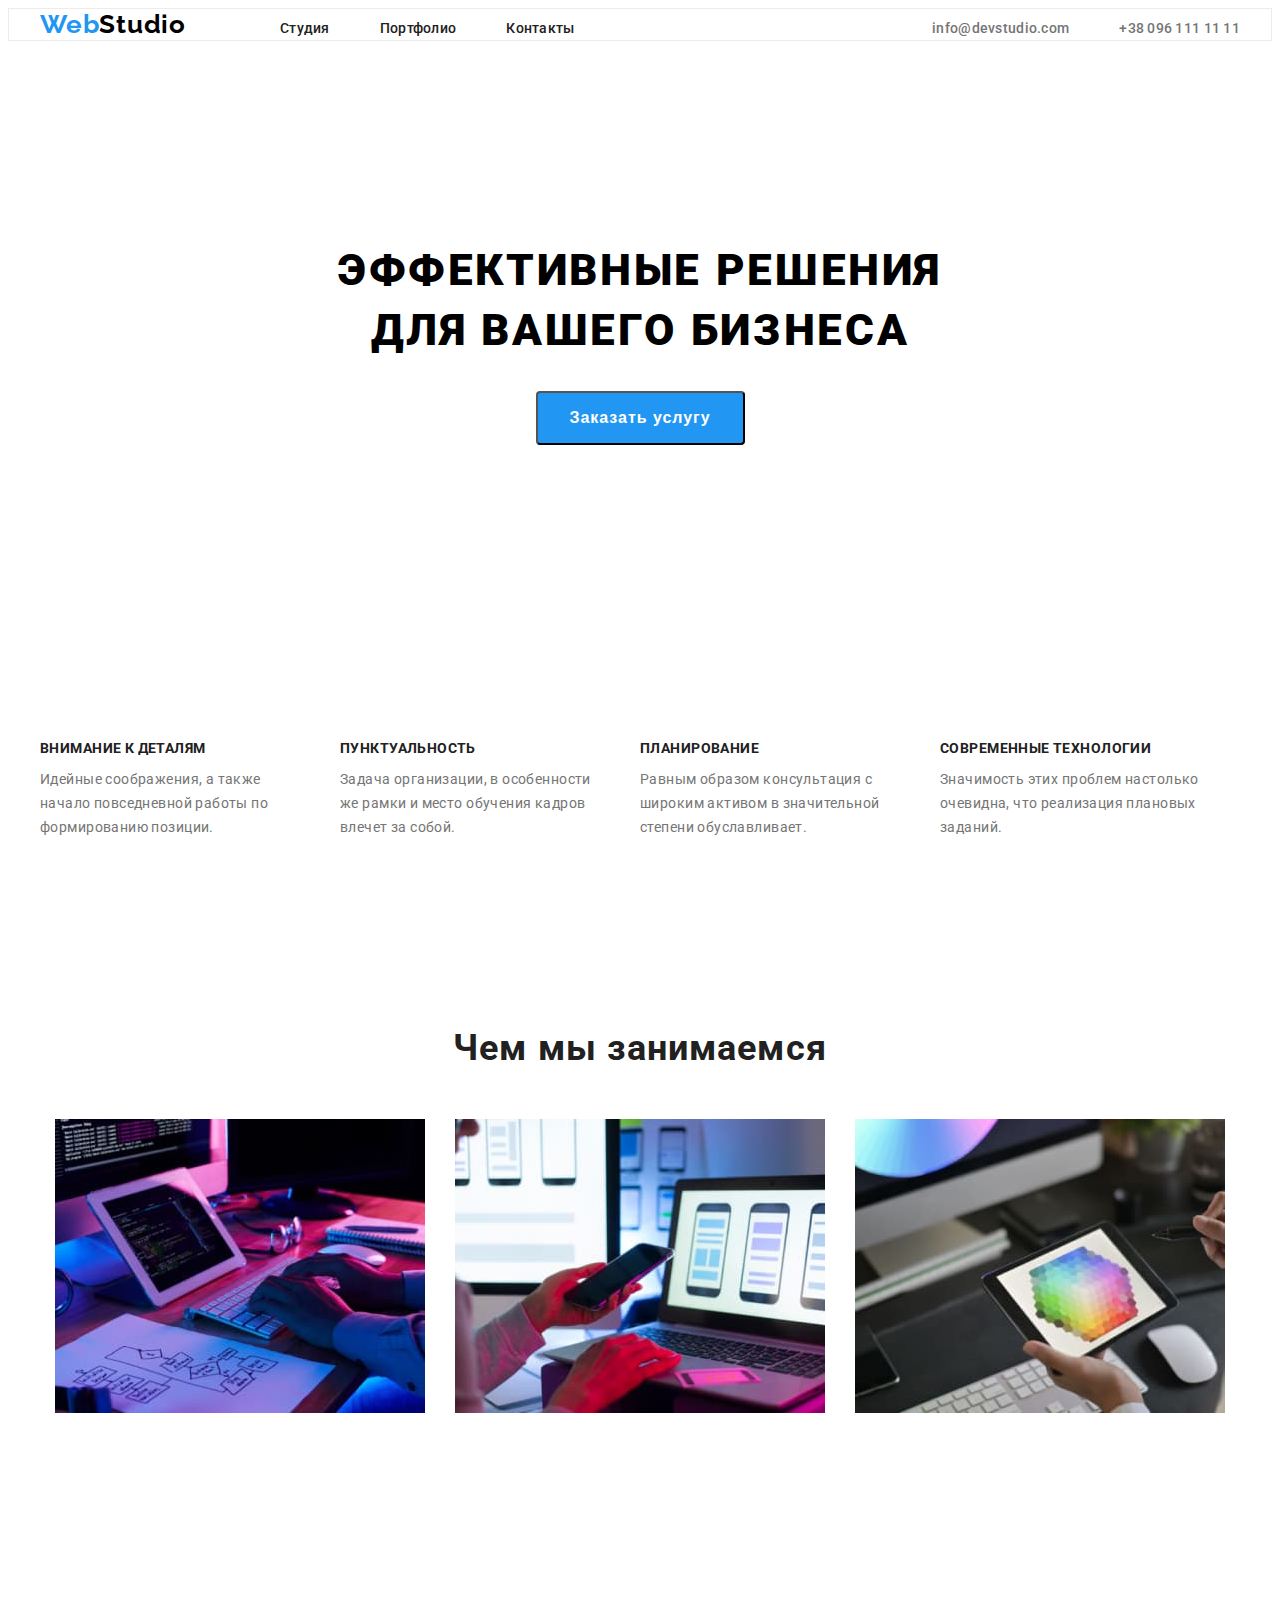
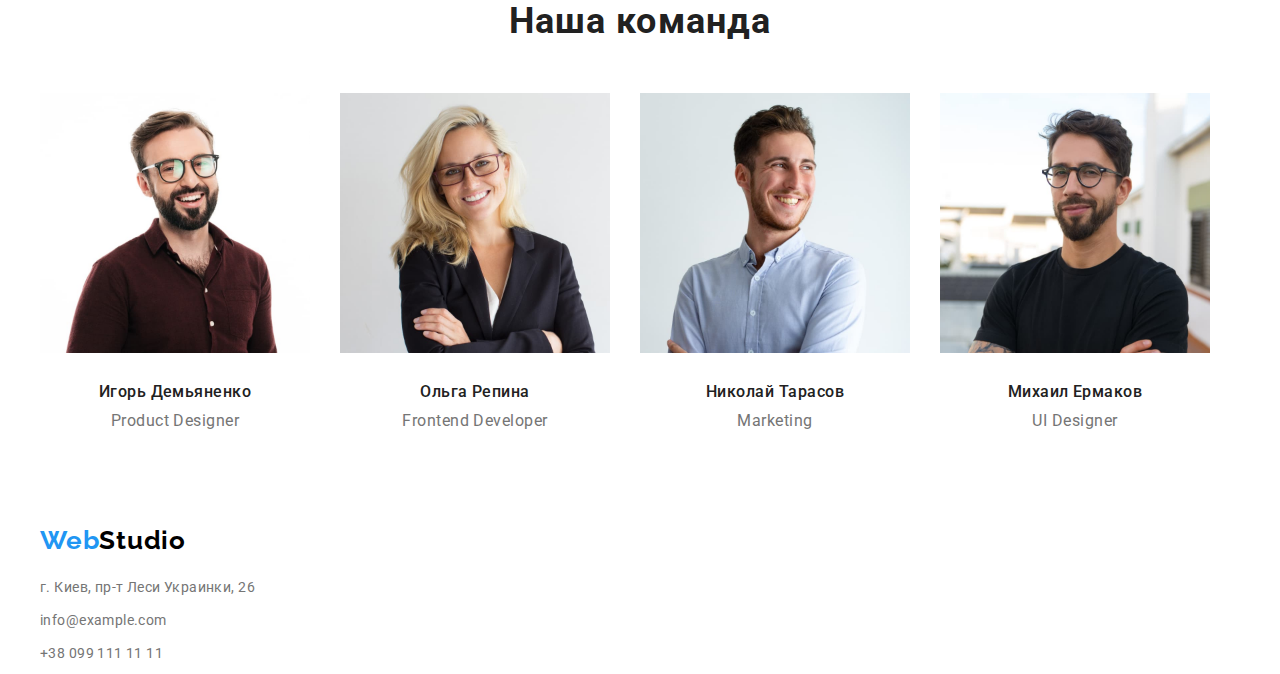
==== index.html @ 62e8ec22 "Переносим файлы с ДЗ2 и добавляем стили геометрии" ====
<!DOCTYPE html>
<html lang="ru">
  <head>
    <meta charset="UTF-8" />
    <meta http-equiv="X-UA-Compatible" content="IE=edge" />
    <meta name="viewport" content="width=device-width, initial-scale=1.0" />
    <title lang="en">WebStudio</title>
    <link rel="preconnect" href="https://fonts.gstatic.com" />
    <link
      href="https://fonts.googleapis.com/css2?family=Raleway:wght@700&family=Roboto:wght@400;500;700;900&display=swap"
      rel="stylesheet"
    />
    <link
      rel="stylesheet"
      href="https://cdnjs.cloudflare.com/ajax/libs/modern-normalize/1.0.0/modern-normalize.min.css"
      integrity="sha512-ISS7cAi1PEhQ8jnbJpJZMd29NlhNj4AWYyLOSp2CE/CsHxTCu+r+t0D2yoJudVrd0/8fTVPUVDzY5Tvli75u/g=="
      crossorigin="anonymous"
    />
    <link rel="stylesheet" href="./css/styles.css" />
  </head>
  <body>
    <!-- HEADER -->
    <header class="header">
      <div class="container header-container">
        <nav class="nav-header">
          <a class="link-logo link" href="./index.html" lang="en"
            ><span class="logo-first-part">Web</span>Studio</a
          >
          <ul class="menu">
            <li class="menu-item list">
              <a class="menu-link link" href="./index.html">Студия</a>
            </li>
            <li class="menu-item list">
              <a class="menu-link link" href="./portfolio.html">Портфолио</a>
            </li>
            <li class="menu-item list">
              <a class="menu-link link" href="#">Контакты</a>
            </li>
          </ul>
        </nav>
        <ul class="list-contact">
          <li class="list-contact-item list">
            <a class="list-contact-link link" href="mailto:info@devstudio.com"
              >info@devstudio.com</a
            >
          </li>
          <li class="list-contact-item list">
            <a class="list-contact-link link" href="tel:+380961111111"
              >+38 096 111 11 11</a
            >
          </li>
        </ul>
      </div>
    </header>
    <main>
      <!--HERO-->
      <div>
        <section class="hero-section">
          
          <h1 class="hero-title">
            Эффективные решения <br />
            для вашего бизнеса
          </h1>
          <div class="button">
            <button class="modal-btn" type="button">Заказать услугу</button>
          </div>
    
        </section>
      </div>
      <!--ADVANTAGE-->
      <section class="advantage-section section">
        <div class="container">
          <h2 hidden>Преимущества</h2>
          <ul class="advantage-list">
            <li class="advantage-list-item list">
              <h3 class="advantage-title">Внимание к деталям</h3>
              <p class="description">
                Идейные соображения, а также начало повседневной работы по
                формированию позиции.
              </p>
            </li>
            <li class="advantage-list-item list">
              <h3 class="advantage-title">Пунктуальность</h3>
              <p class="description">
                Задача организации, в особенности же рамки и место обучения
                кадров влечет за собой.
              </p>
            </li>
            <li class="advantage-list-item list">
              <h3 class="advantage-title">Планирование</h3>
              <p class="description">
                Равным образом консультация с широким активом в значительной
                степени обуславливает.
              </p>
            </li>
            <li class="advantage-list-item list">
              <h3 class="advantage-title">Современные технологии</h3>
              <p class="description">
                Значимость этих проблем настолько очевидна, что реализация
                плановых заданий.
              </p>
            </li>
          </ul>
        </div>
      </section>

      <!--DOING-->
      <section class="section-doing section">
        <div class="container">
        <h2 class="title">Чем мы занимаемся</h2>
        <ul class="doing-list">
          <li class="doing-list-item list">
            <img
              class="doing-list-image"
              src="./images/doing/doing-1.jpg"
              alt="Работаем на ноутбуке"
              width="370"
              height="294"
            />
          </li>
          <li class="doing-list-item list">
            <img
              class="doing-list-image"
              src="./images/doing/doing-2.jpg"
              alt="Работаем на телефоне"
              width="370"
              height="294"
            />
          </li>
          <li class="doing-list-item list">
            <img
              class="doing-list-image"
              src="./images/doing/doing-3.jpg"
              alt="Работаем на планшете"
              width="370"
              height="294"
            />
          </li>
        </ul>
        </div>
      </section>

      <!--TEAM-->
      <section class="section-team section">
        <div class="container">
        <h2 class="title">Наша команда</h2>
        <ul class="team-list">
          <li class="team-list-item list">
            <img
              class="team-list-image"
              src="./images/team/igor-1.jpg"
              alt="фото"
              width="270"
              height="260"
            />
            <h3 class="team-title">Игорь Демьяненко</h3>
            <p class="position" lang="en">Product Designer</p>
          </li>
          <li class="team-list-item list">
            <img
              class="team-list-image"
              src="./images/team/olga-2.jpg"
              alt="фото"
              width="270"
              height="260"
            />
            <h3 class="team-title">Ольга Репина</h3>
            <p class="position" lang="en">Frontend Developer</p>
          </li>
          <li class="team-list-item list">
            <img
              class="team-list-image"
              src="./images/team/nicholas-3.jpg"
              alt="фото"
              width="270"
              height="260"
            />
            <h3 class="team-title">Николай Тарасов</h3>
            <p class="position" lang="en">Marketing</p>
          </li>
          <li class="team-list-item list">
            <img
              class="team-list-image"
              src="./images/team/michael-4.jpg"
              alt="фото"
              width="270"
              height="260"
            />
            <h3 class="team-title">Михаил Ермаков</h3>
            <p class="position" lang="en">UI Designer</p>
          </li>
        </ul>
        </div>
      </section>
    </main>

    <!--FOOTER-->
    <footer>
      <div class="container footer-container">
      <a class="link-logo link" href="./index.html" lang="en"
        ><span class="logo-first-part">Web</span>Studio</a
      >
      <address class="footer-contact">
        <ul class="contact-list">
          <li class="contact-list-item list">
            <a
              class="contact-list-link link"
              href="https://goo.gl/maps/uwmR4bDLLU36MTBo9"
              target="_blank"
              rel="noopener noreferrer"
              >г. Киев, пр-т Леси Украинки, 26</a
            >
          </li>
          <li class="contact-list-item list">
            <a class="contact-list-link link" href="mailto:info@example.com"
              >info@example.com</a
            >
          </li>
          <li class="contact-list-item list">
            <a class="contact-list-link link" href="tel:+380991111111"
              >+38 099 111 11 11</a
            >
          </li>
        </ul>
      </address>
      </div>
    </footer>
  </body>
</html>
---- css/styles.css ----
:root {
  --main-font: "Roboto", sans-serif;
  --secondary-font: "Raleway", sans-serif;
  --accent-color: #2196f3;
  --main-grey-color: #757575;
  --main-black-color: #212121;
}

h1,
h2,
h3,
h4,
h5,
h6,
p {
  margin-top: 0;
  margin-bottom: 0;
}

ul,
ol {
  margin-top: 0;
  margin-bottom: 0;
  padding-left: 0;
}

img {
  display: block;
}

.list {
  list-style: none;
}

.link {
  text-decoration: none;
}

.container {
  width: 1200px;
  padding-left: 15px;
  padding-right: 15px;
  margin: 0 auto;
}

.section {
  padding-top: 94px;
  padding-bottom: 94px;
}
body {
  font-family: var(--main-font);
}

/* ============= COMPONENTS ============= */
.title {
  font-weight: 700;
  font-size: 36px;
  line-height: 1.16;
  text-align: center;
  letter-spacing: 0.03em;
  color: var(--main-black-color);
  margin-bottom: 50px;
}

/* =============END COMPONENTS ============= */

/*===================HEADER===================*/
.header {
  border: 1px solid #ececec;
}
.header-container {
  display: flex;
  align-items: baseline;
  justify-content: space-between;
}

.nav-header {
  display: flex;
  align-items: baseline;
}

.link-logo {
  font-family: var(--secondary-font);
  font-weight: 700;
  font-size: 26px;
  line-height: 1.19;
  letter-spacing: 0.03em;
  color: #000000;
  margin-right: 94px;
}

.logo-first-part {
  color: #2196f3;
}
.menu {
  display: flex;
}

.menu-item:not(:last-child) {
  margin-right: 50px;
}

.menu-link {
  font-weight: 500;
  font-size: 14px;
  line-height: 1.14;
  letter-spacing: 0.02em;
  color: var(--main-black-color);
}

.menu-link:hover,
.menu-link:focus {
  color: var(--accent-color);
}

.list-contact {
  display: flex;
}

.list-contact-item:not(:last-child) {
  margin-right: 50px;
}

.list-contact-link {
  font-weight: 500;
  font-size: 14px;
  line-height: 1.4;
  letter-spacing: 0.02em;
  color: var(--main-grey-color);
}

.list-contact-link:hover,
.list-contact-link:focus {
  color: var(--accent-color);
}

/*=================END HEADER=================*/

/*===================HERO=====================*/

.hero-section {
  text-align: center;
  padding-top: 200px;
  padding-bottom: 200px;
}
.hero-title {
  font-weight: 900;
  font-size: 44px;
  line-height: 1.36;
  text-align: center;
  letter-spacing: 0.06em;
  text-transform: uppercase;
  margin-bottom: 30px;
}

.modal-btn {
  padding: 10px 32px;
  border-radius: 4px;
  font-weight: 700;
  font-size: 16px;
  line-height: 1.87;
  letter-spacing: 0.06em;
  background-color: #2196f3;
  color: #ffffff;
  cursor: pointer;
}

.modal-btn:hover,
.modal-btn:focus {
  background-color: #188ce8;
}

/*=================END HERO=================*/

/*=================ADVANTAGE=================*/

.advantage-list {
  display: flex;
}

.advantage-list-item {
  width: 270px;
  height: 101px;
}
.advantage-list-item:not(:last-child) {
  margin-right: 30px;
}
.advantage-title {
  font-weight: 700;
  font-size: 14px;
  line-height: 1.42;
  letter-spacing: 0.03em;
  text-transform: uppercase;
  color: var(--main-black-color);
  margin-bottom: 10px;
}

.description {
  font-size: 14px;
  line-height: 1.71;
  letter-spacing: 0.03em;
  color: var(--main-grey-color);
}
/*=================END ADVANTAGE=================*/

/*=================DOING=================*/

.doing-list {
  display: flex;
  justify-content: center;
}

.doing-list-item:not(:last-child) {
  margin-right: 30px;
}

/*=================END DOING=================*/

/*=================TEAM=================*/

.team-list {
  display: flex;
}

.team-list-item:not(:last-child) {
  margin-right: 30px;
}

.team-list-item {
  display: flex;
  flex-direction: column;
  align-items: center;
}

.team-list-image {
  margin-bottom: 30px;
}

.team-title {
  font-weight: 500;
  font-size: 16px;
  line-height: 1.18;
  letter-spacing: 0.03em;
  color: var(--main-black-color);
  margin-bottom: 10px;
}

.position {
  font-weight: 400;
  font-size: 16px;
  line-height: 1.18;
  letter-spacing: 0.03em;
  color: var(--main-grey-color);
}
/*=================END TEAM=================*/

/*=================FOOTER=================*/

.footer-container {
  display: block;
}


.footer-contact {
  margin-top: 20px;
}

.contact-list-item:not(:last-child) {
margin-bottom: 9px;
}
.contact-list-link {
  font-style: normal;
  font-weight: 400;
  font-size: 14px;
  line-height: 1.71;
  letter-spacing: 0.03em;
  color: var(--main-grey-color);
}
/*=================END FOOTER=================*/

/*=================PORTFOLIO=================*/
.filter-button {
  font-family: var(--main-font);
  font-weight: 500;
  font-size: 16px;
  line-height: 1.62;
  text-align: center;
  letter-spacing: 0.03em;
  color: var(--main-black-color);
  cursor: pointer;
}

.filter-button:hover,
.filter-button:focus {
  background-color: var(--accent-color);
  color: #ffffff;
}

.list-portfolio-title {
  font-weight: 700;
  font-size: 18px;
  line-height: 2;
  letter-spacing: 0.06em;
  color: var(--main-black-color);
}

.description-portfolio {
  font-weight: 400;
  font-size: 16px;
  line-height: 1.87;
  letter-spacing: 0.03em;
  color: var(--main-grey-color);
}
/*=====================END PORTFOLIO====================*/
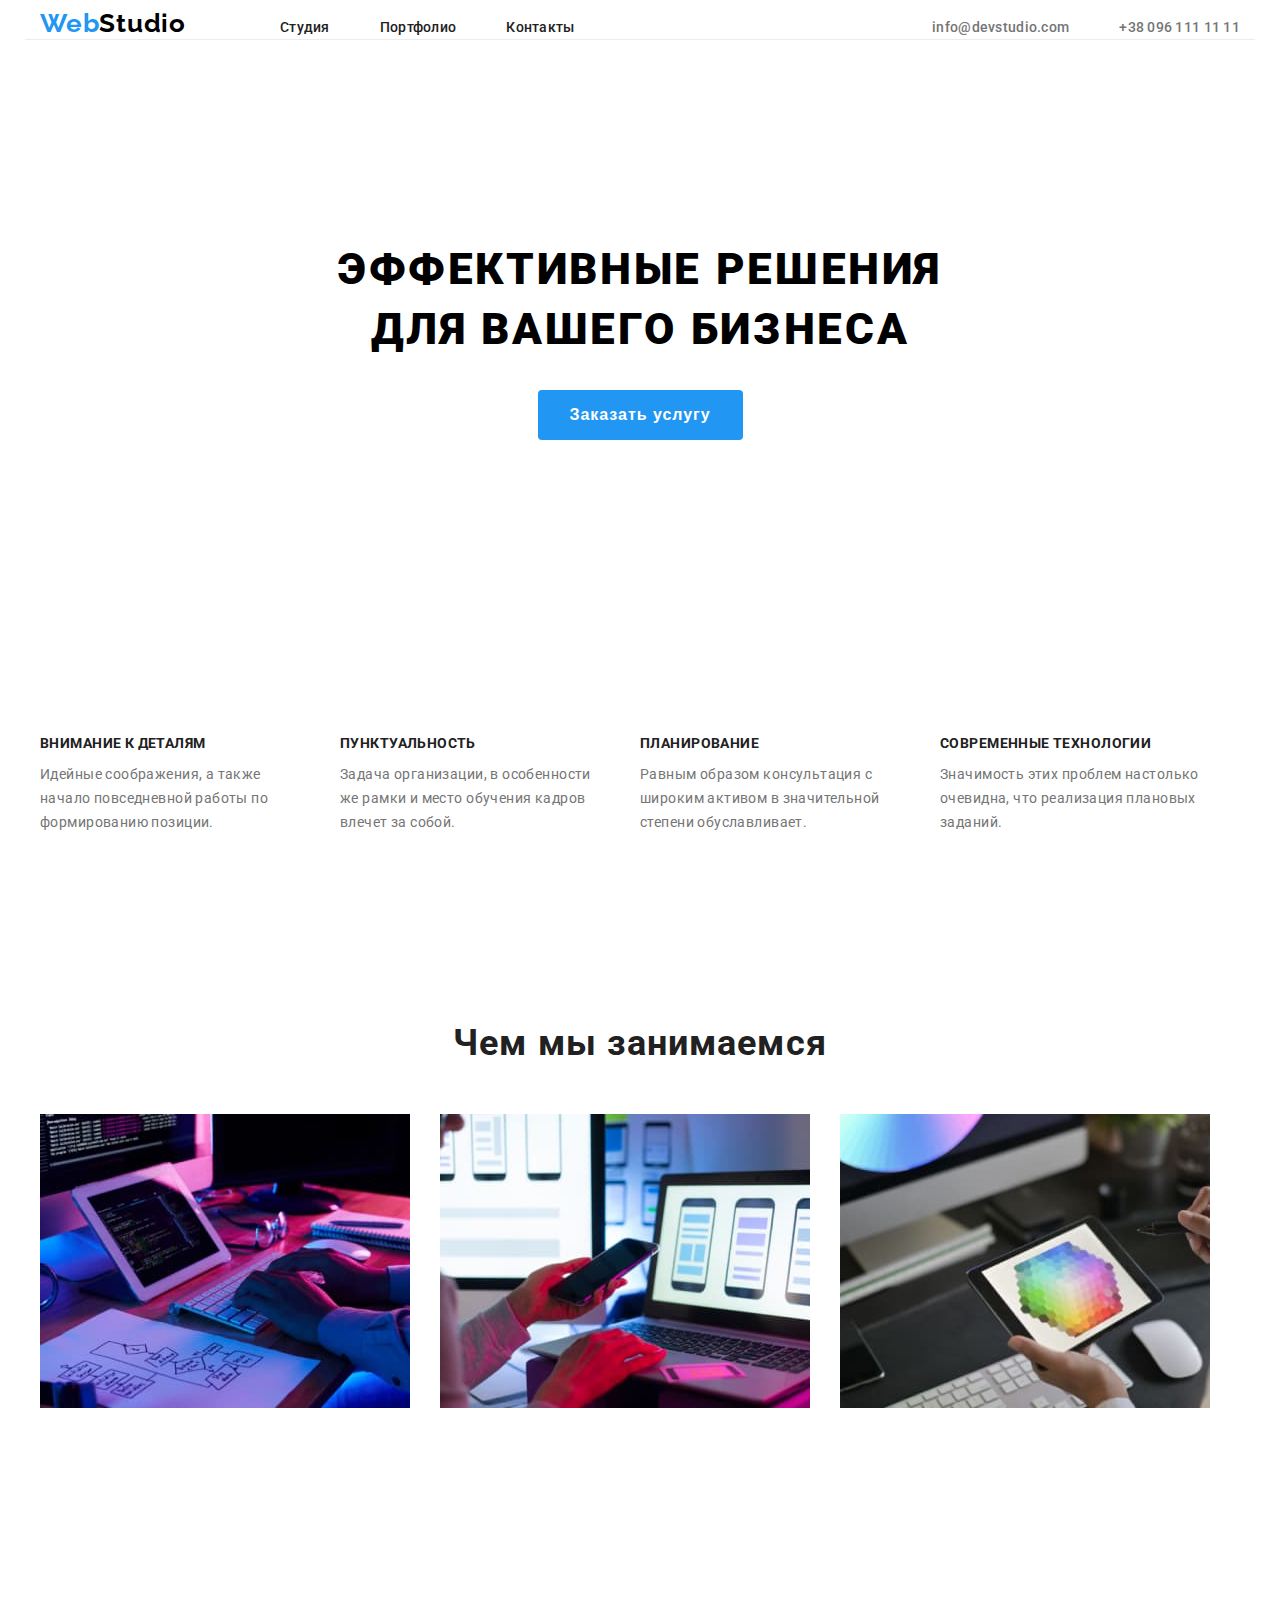
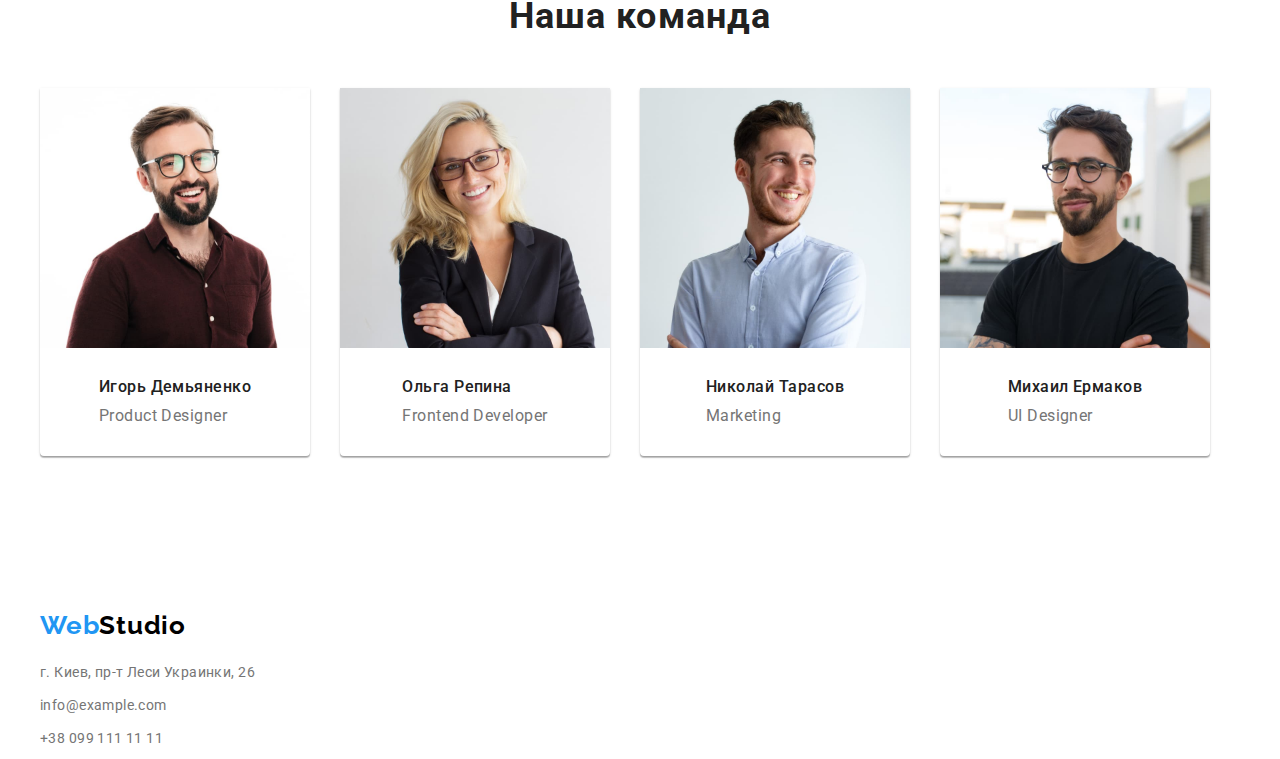
==== commit 3511074d: "Добавляет изменение в index.html и добавляем стили геометрии в Портфолио" ====
--- a/index.html
+++ b/index.html
@@ -56,7 +56,6 @@
       <!--HERO-->
       <div>
         <section class="hero-section">
-          
           <h1 class="hero-title">
             Эффективные решения <br />
             для вашего бизнеса
@@ -64,13 +63,12 @@
           <div class="button">
             <button class="modal-btn" type="button">Заказать услугу</button>
           </div>
-    
         </section>
       </div>
       <!--ADVANTAGE-->
-      <section class="advantage-section section">
-        <div class="container">
-          <h2 hidden>Преимущества</h2>
+      <section class="advantage-section">
+        <div class="container section">
+          <h2 class="visually-hidden">Преимущества</h2>
           <ul class="advantage-list">
             <li class="advantage-list-item list">
               <h3 class="advantage-title">Внимание к деталям</h3>
@@ -105,91 +103,99 @@
       </section>
 
       <!--DOING-->
-      <section class="section-doing section">
-        <div class="container">
-        <h2 class="title">Чем мы занимаемся</h2>
-        <ul class="doing-list">
-          <li class="doing-list-item list">
-            <img
-              class="doing-list-image"
-              src="./images/doing/doing-1.jpg"
-              alt="Работаем на ноутбуке"
-              width="370"
-              height="294"
-            />
-          </li>
-          <li class="doing-list-item list">
-            <img
-              class="doing-list-image"
-              src="./images/doing/doing-2.jpg"
-              alt="Работаем на телефоне"
-              width="370"
-              height="294"
-            />
-          </li>
-          <li class="doing-list-item list">
-            <img
-              class="doing-list-image"
-              src="./images/doing/doing-3.jpg"
-              alt="Работаем на планшете"
-              width="370"
-              height="294"
-            />
-          </li>
-        </ul>
+      <section class="section-doing">
+        <div class="container section">
+          <h2 class="title">Чем мы занимаемся</h2>
+          <ul class="doing-list">
+            <li class="doing-list-item list">
+              <img
+                class="doing-list-image"
+                src="./images/doing/doing-1.jpg"
+                alt="Работаем на ноутбуке"
+                width="370"
+                height="294"
+              />
+            </li>
+            <li class="doing-list-item list">
+              <img
+                class="doing-list-image"
+                src="./images/doing/doing-2.jpg"
+                alt="Работаем на телефоне"
+                width="370"
+                height="294"
+              />
+            </li>
+            <li class="doing-list-item list">
+              <img
+                class="doing-list-image"
+                src="./images/doing/doing-3.jpg"
+                alt="Работаем на планшете"
+                width="370"
+                height="294"
+              />
+            </li>
+          </ul>
         </div>
       </section>
 
       <!--TEAM-->
-      <section class="section-team section">
-        <div class="container">
-        <h2 class="title">Наша команда</h2>
-        <ul class="team-list">
-          <li class="team-list-item list">
-            <img
-              class="team-list-image"
-              src="./images/team/igor-1.jpg"
-              alt="фото"
-              width="270"
-              height="260"
-            />
-            <h3 class="team-title">Игорь Демьяненко</h3>
-            <p class="position" lang="en">Product Designer</p>
-          </li>
-          <li class="team-list-item list">
-            <img
-              class="team-list-image"
-              src="./images/team/olga-2.jpg"
-              alt="фото"
-              width="270"
-              height="260"
-            />
-            <h3 class="team-title">Ольга Репина</h3>
-            <p class="position" lang="en">Frontend Developer</p>
-          </li>
-          <li class="team-list-item list">
-            <img
-              class="team-list-image"
-              src="./images/team/nicholas-3.jpg"
-              alt="фото"
-              width="270"
-              height="260"
-            />
-            <h3 class="team-title">Николай Тарасов</h3>
-            <p class="position" lang="en">Marketing</p>
-          </li>
-          <li class="team-list-item list">
-            <img
-              class="team-list-image"
-              src="./images/team/michael-4.jpg"
-              alt="фото"
-              width="270"
-              height="260"
-            />
-            <h3 class="team-title">Михаил Ермаков</h3>
-            <p class="position" lang="en">UI Designer</p>
-          </li>
-        </ul>
+      <section class="section-team">
+        <div class="container team-container section">
+          <h2 class="title">Наша команда</h2>
+          <ul class="team-list">
+            <li class="team-list-item list">
+              <img
+                class="team-list-image"
+                src="./images/team/igor-1.jpg"
+                alt="фото"
+                width="270"
+                height="260"
+              />
+              <div class="team-list-content">
+              <h3 class="team-title">Игорь Демьяненко</h3>
+              <p class="position" lang="en">Product Designer</p>
+            </div>
+            </li>
+            <li class="team-list-item list">
+              <img
+                class="team-list-image"
+                src="./images/team/olga-2.jpg"
+                alt="фото"
+                width="270"
+                height="260"
+              />
+              <div class="team-list-content">
+              <h3 class="team-title">Ольга Репина</h3>
+              <p class="position" lang="en">Frontend Developer</p>
+            </div>
+            </li>
+            <li class="team-list-item list">
+              <img
+                class="team-list-image"
+                src="./images/team/nicholas-3.jpg"
+                alt="фото"
+                width="270"
+                height="260"
+              />
+              <div class="team-list-content">
+              <h3 class="team-title">Николай Тарасов</h3>
+              <p class="position" lang="en">Marketing</p>
+            </div>
+            </li>
+            <li class="team-list-item list">
+              <img
+                class="team-list-image"
+                src="./images/team/michael-4.jpg"
+                alt="фото"
+                width="270"
+                height="260"
+              />
+              <div class="team-list-content">
+              <h3 class="team-title">Михаил Ермаков</h3>
+              <p class="position" lang="en">UI Designer</p>
+            </div>
+            </li>
+          </ul>
         </div>
       </section>
     </main>
@@ -197,32 +203,32 @@
     <!--FOOTER-->
     <footer>
       <div class="container footer-container">
-      <a class="link-logo link" href="./index.html" lang="en"
-        ><span class="logo-first-part">Web</span>Studio</a
-      >
-      <address class="footer-contact">
-        <ul class="contact-list">
-          <li class="contact-list-item list">
-            <a
-              class="contact-list-link link"
-              href="https://goo.gl/maps/uwmR4bDLLU36MTBo9"
-              target="_blank"
-              rel="noopener noreferrer"
-              >г. Киев, пр-т Леси Украинки, 26</a
-            >
-          </li>
-          <li class="contact-list-item list">
-            <a class="contact-list-link link" href="mailto:info@example.com"
-              >info@example.com</a
-            >
-          </li>
-          <li class="contact-list-item list">
-            <a class="contact-list-link link" href="tel:+380991111111"
-              >+38 099 111 11 11</a
-            >
-          </li>
-        </ul>
-      </address>
+        <a class="link-logo link" href="./index.html" lang="en"
+          ><span class="logo-first-part">Web</span>Studio</a
+        >
+        <address class="footer-contact">
+          <ul class="contact-list">
+            <li class="contact-list-item list">
+              <a
+                class="contact-list-link link"
+                href="https://goo.gl/maps/uwmR4bDLLU36MTBo9"
+                target="_blank"
+                rel="noopener noreferrer"
+                >г. Киев, пр-т Леси Украинки, 26</a
+              >
+            </li>
+            <li class="contact-list-item list">
+              <a class="contact-list-link link" href="mailto:info@example.com"
+                >info@example.com</a
+              >
+            </li>
+            <li class="contact-list-item list">
+              <a class="contact-list-link link" href="tel:+380991111111"
+                >+38 099 111 11 11</a
+              >
+            </li>
+          </ul>
+        </address>
       </div>
     </footer>
   </body>
--- a/css/styles.css
+++ b/css/styles.css
@@ -4,6 +4,7 @@
   --accent-color: #2196f3;
   --main-grey-color: #757575;
   --main-black-color: #212121;
+  --gap-card-set: 30px;
 }
 
 h1,
@@ -26,6 +27,8 @@
 
 img {
   display: block;
+  max-width: 100%;
+  height: auto;
 }
 
 .list {
@@ -65,13 +68,12 @@
 /* =============END COMPONENTS ============= */
 
 /*===================HEADER===================*/
-.header {
-  border: 1px solid #ececec;
-}
+
 .header-container {
   display: flex;
   align-items: baseline;
   justify-content: space-between;
+  border-bottom: 1px solid #ececec;
 }
 
 .nav-header {
@@ -163,6 +165,7 @@
   background-color: #2196f3;
   color: #ffffff;
   cursor: pointer;
+  border: #2196f3;
 }
 
 .modal-btn:hover,
@@ -174,6 +177,18 @@
 
 /*=================ADVANTAGE=================*/
 
+.visually-hidden {
+  position: absolute;
+  width: 1px;
+  height: 1px;
+  margin: -1px;
+  border: 0;
+  padding: 0;
+  white-space: nowrap;
+  clip-path: inset(100%);
+  clip: rect(0 0 0 0);
+  overflow: hidden;
+}
 .advantage-list {
   display: flex;
 }
@@ -208,10 +223,11 @@
 .doing-list {
   display: flex;
   justify-content: center;
-}
-
-.doing-list-item:not(:last-child) {
-  margin-right: 30px;
+  margin-right: calc(- 1 * var(--gap-card-set));
+}
+
+.doing-list-item {
+  margin-right: var(--gap-card-set);
 }
 
 /*=================END DOING=================*/
@@ -220,20 +236,27 @@
 
 .team-list {
   display: flex;
-}
-
-.team-list-item:not(:last-child) {
-  margin-right: 30px;
+  margin-right: calc(- 1 * var(--gap-card-set));
+}
+
+.team-list-item {
+  flex-basis: calc(100% / 4 - var(--gap-card-set));
+  margin-right: var(--gap-card-set);
 }
 
 .team-list-item {
   display: flex;
   flex-direction: column;
   align-items: center;
-}
-
-.team-list-image {
-  margin-bottom: 30px;
+  background: #ffffff;
+  box-shadow: 0px 1px 3px rgba(0, 0, 0, 0.12), 0px 1px 1px rgba(0, 0, 0, 0.14),
+    0px 2px 1px rgba(0, 0, 0, 0.2);
+  border-radius: 0px 0px 4px 4px;
+}
+
+.team-list-content {
+  padding-top: 30px;
+  padding-bottom: 30px;
 }
 
 .team-title {
@@ -258,16 +281,17 @@
 
 .footer-container {
   display: block;
-}
-
+  padding-top: 60px;
+}
 
 .footer-contact {
   margin-top: 20px;
 }
 
 .contact-list-item:not(:last-child) {
-margin-bottom: 9px;
-}
+  margin-bottom: 9px;
+}
+
 .contact-list-link {
   font-style: normal;
   font-weight: 400;
@@ -279,7 +303,19 @@
 /*=================END FOOTER=================*/
 
 /*=================PORTFOLIO=================*/
+
+.list-filter {
+  margin-bottom: 50px;
+  display: flex;
+  justify-content: center;
+}
+
+.list-filter-item:not(:last-child) {
+  margin-right: 8px;
+}
+
 .filter-button {
+  padding: 6px 22px;
   font-family: var(--main-font);
   font-weight: 500;
   font-size: 16px;
@@ -288,6 +324,9 @@
   letter-spacing: 0.03em;
   color: var(--main-black-color);
   cursor: pointer;
+  background: #f5f4fa;
+  border-radius: 4px;
+  border: #757575;
 }
 
 .filter-button:hover,
@@ -296,12 +335,37 @@
   color: #ffffff;
 }
 
+.filter-button:active {
+  background-color: var(--accent-color);
+  color: #ffffff;
+}
+
+.list-portfolio {
+  display: flex;
+  flex-wrap: wrap;
+  margin-right: calc(- 1 * var(--gap-card-set));
+  margin-bottom: calc(- 1 * var(--gap-card-set));
+}
+
+.list-portfolio-item {
+  flex-basis: calc(100% / 3 - var(--gap-card-set));
+  margin-right: var(--gap-card-set);
+  margin-bottom: var(--gap-card-set);
+  background: #ffffff;
+  border: 1px solid #eeeeee;
+  box-sizing: border-box;
+}
 .list-portfolio-title {
   font-weight: 700;
   font-size: 18px;
   line-height: 2;
   letter-spacing: 0.06em;
   color: var(--main-black-color);
+  margin-bottom: 4px;
+}
+
+.list-portfolio-content {
+  padding: 20px 24px;
 }
 
 .description-portfolio {
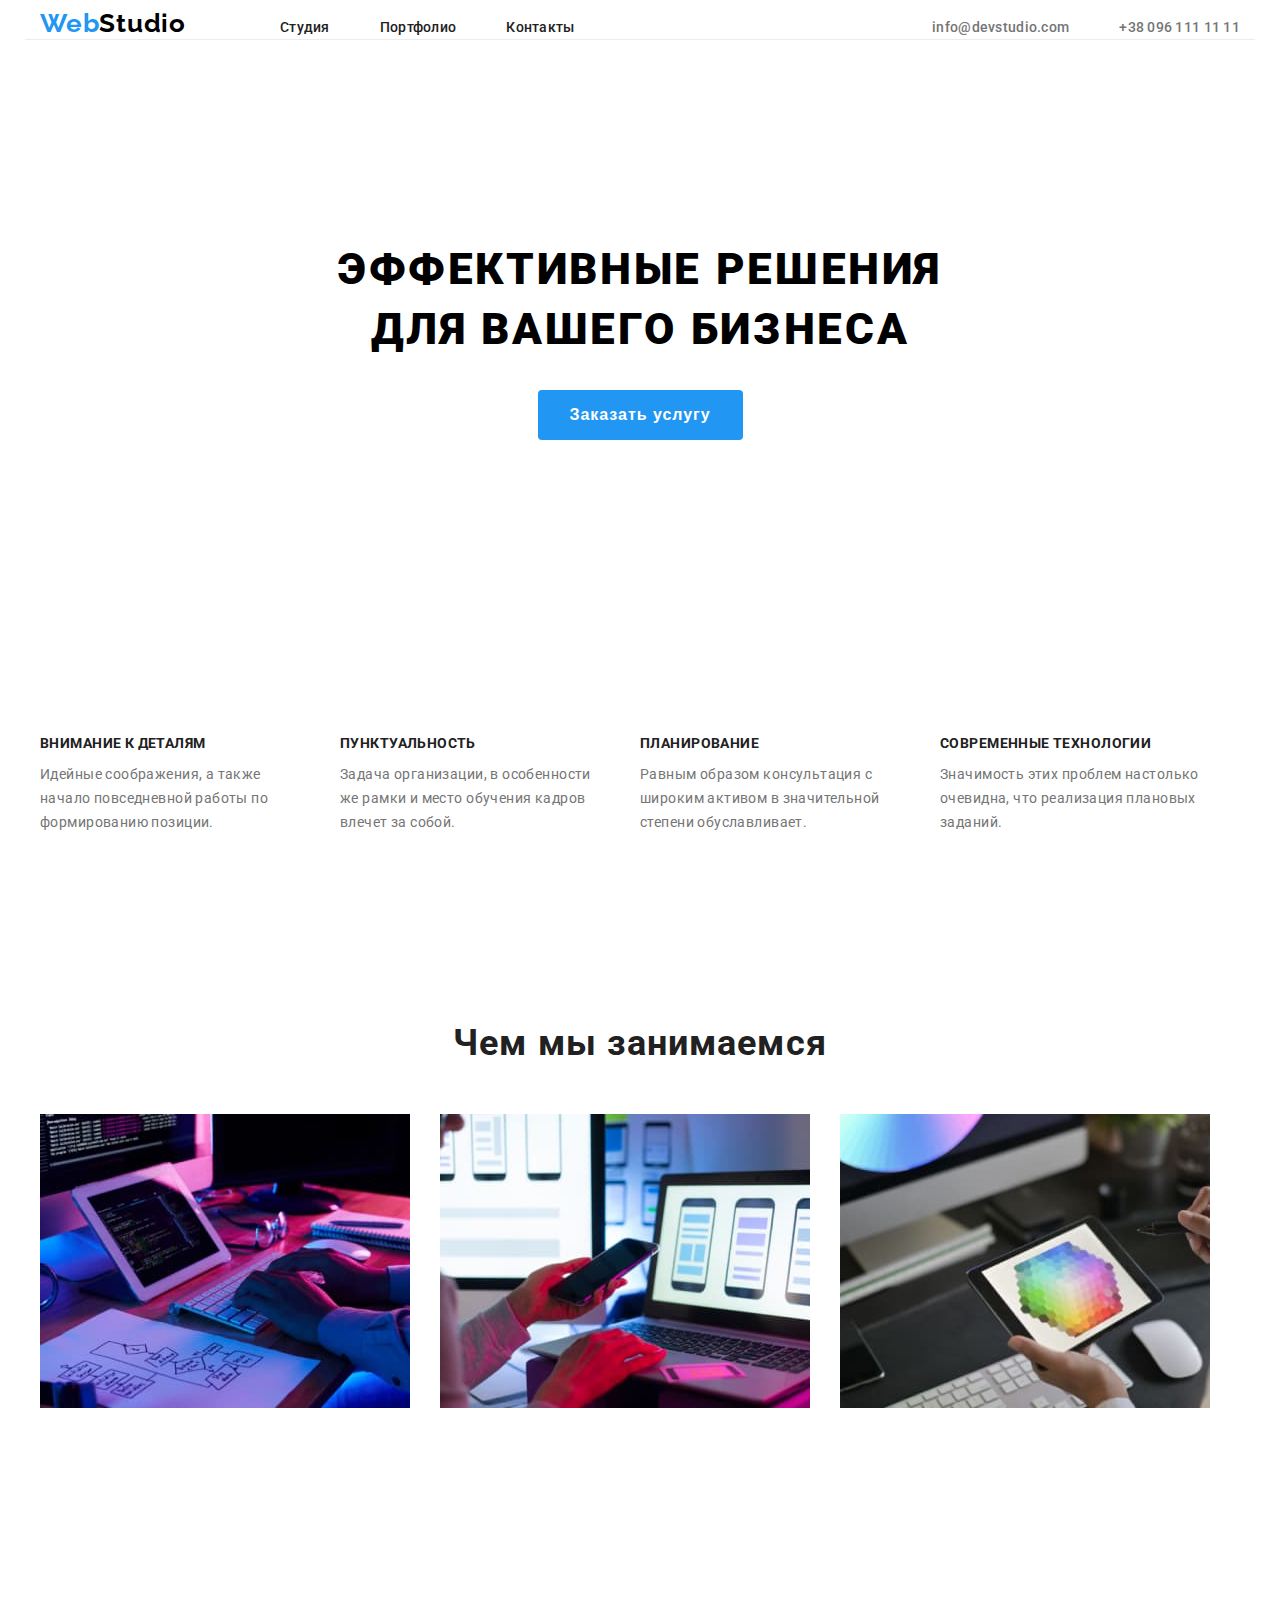
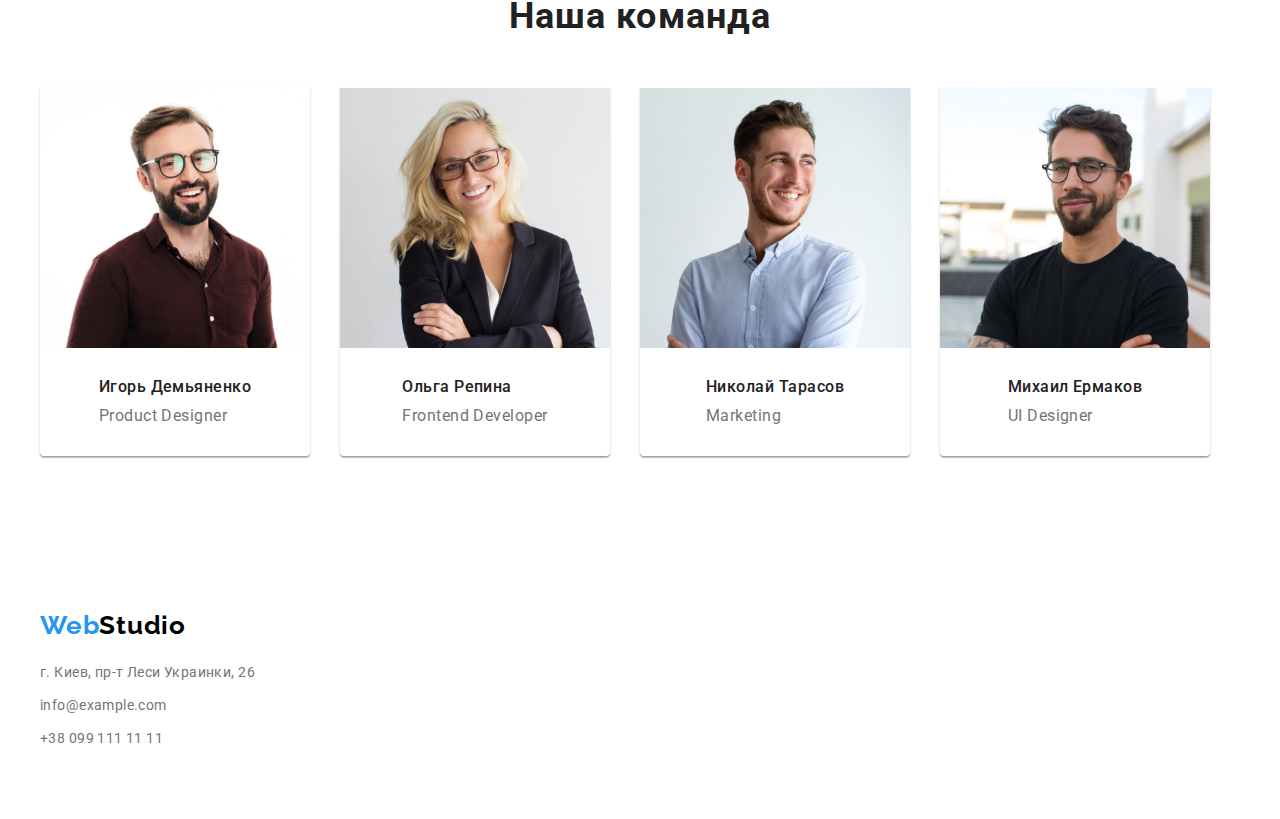
==== commit 0c45f863: "Update index.html" ====
--- a/index.html
+++ b/index.html
@@ -152,9 +152,9 @@
                 height="260"
               />
               <div class="team-list-content">
-              <h3 class="team-title">Игорь Демьяненко</h3>
-              <p class="position" lang="en">Product Designer</p>
-            </div>
+                <h3 class="team-title">Игорь Демьяненко</h3>
+                <p class="position" lang="en">Product Designer</p>
+              </div>
             </li>
             <li class="team-list-item list">
               <img
@@ -165,9 +165,9 @@
                 height="260"
               />
               <div class="team-list-content">
-              <h3 class="team-title">Ольга Репина</h3>
-              <p class="position" lang="en">Frontend Developer</p>
-            </div>
+                <h3 class="team-title">Ольга Репина</h3>
+                <p class="position" lang="en">Frontend Developer</p>
+              </div>
             </li>
             <li class="team-list-item list">
               <img
@@ -178,9 +178,9 @@
                 height="260"
               />
               <div class="team-list-content">
-              <h3 class="team-title">Николай Тарасов</h3>
-              <p class="position" lang="en">Marketing</p>
-            </div>
+                <h3 class="team-title">Николай Тарасов</h3>
+                <p class="position" lang="en">Marketing</p>
+              </div>
             </li>
             <li class="team-list-item list">
               <img
@@ -191,9 +191,9 @@
                 height="260"
               />
               <div class="team-list-content">
-              <h3 class="team-title">Михаил Ермаков</h3>
-              <p class="position" lang="en">UI Designer</p>
-            </div>
+                <h3 class="team-title">Михаил Ермаков</h3>
+                <p class="position" lang="en">UI Designer</p>
+              </div>
             </li>
           </ul>
         </div>
--- a/css/styles.css
+++ b/css/styles.css
@@ -282,6 +282,7 @@
 .footer-container {
   display: block;
   padding-top: 60px;
+  padding-bottom: 60px;
 }
 
 .footer-contact {
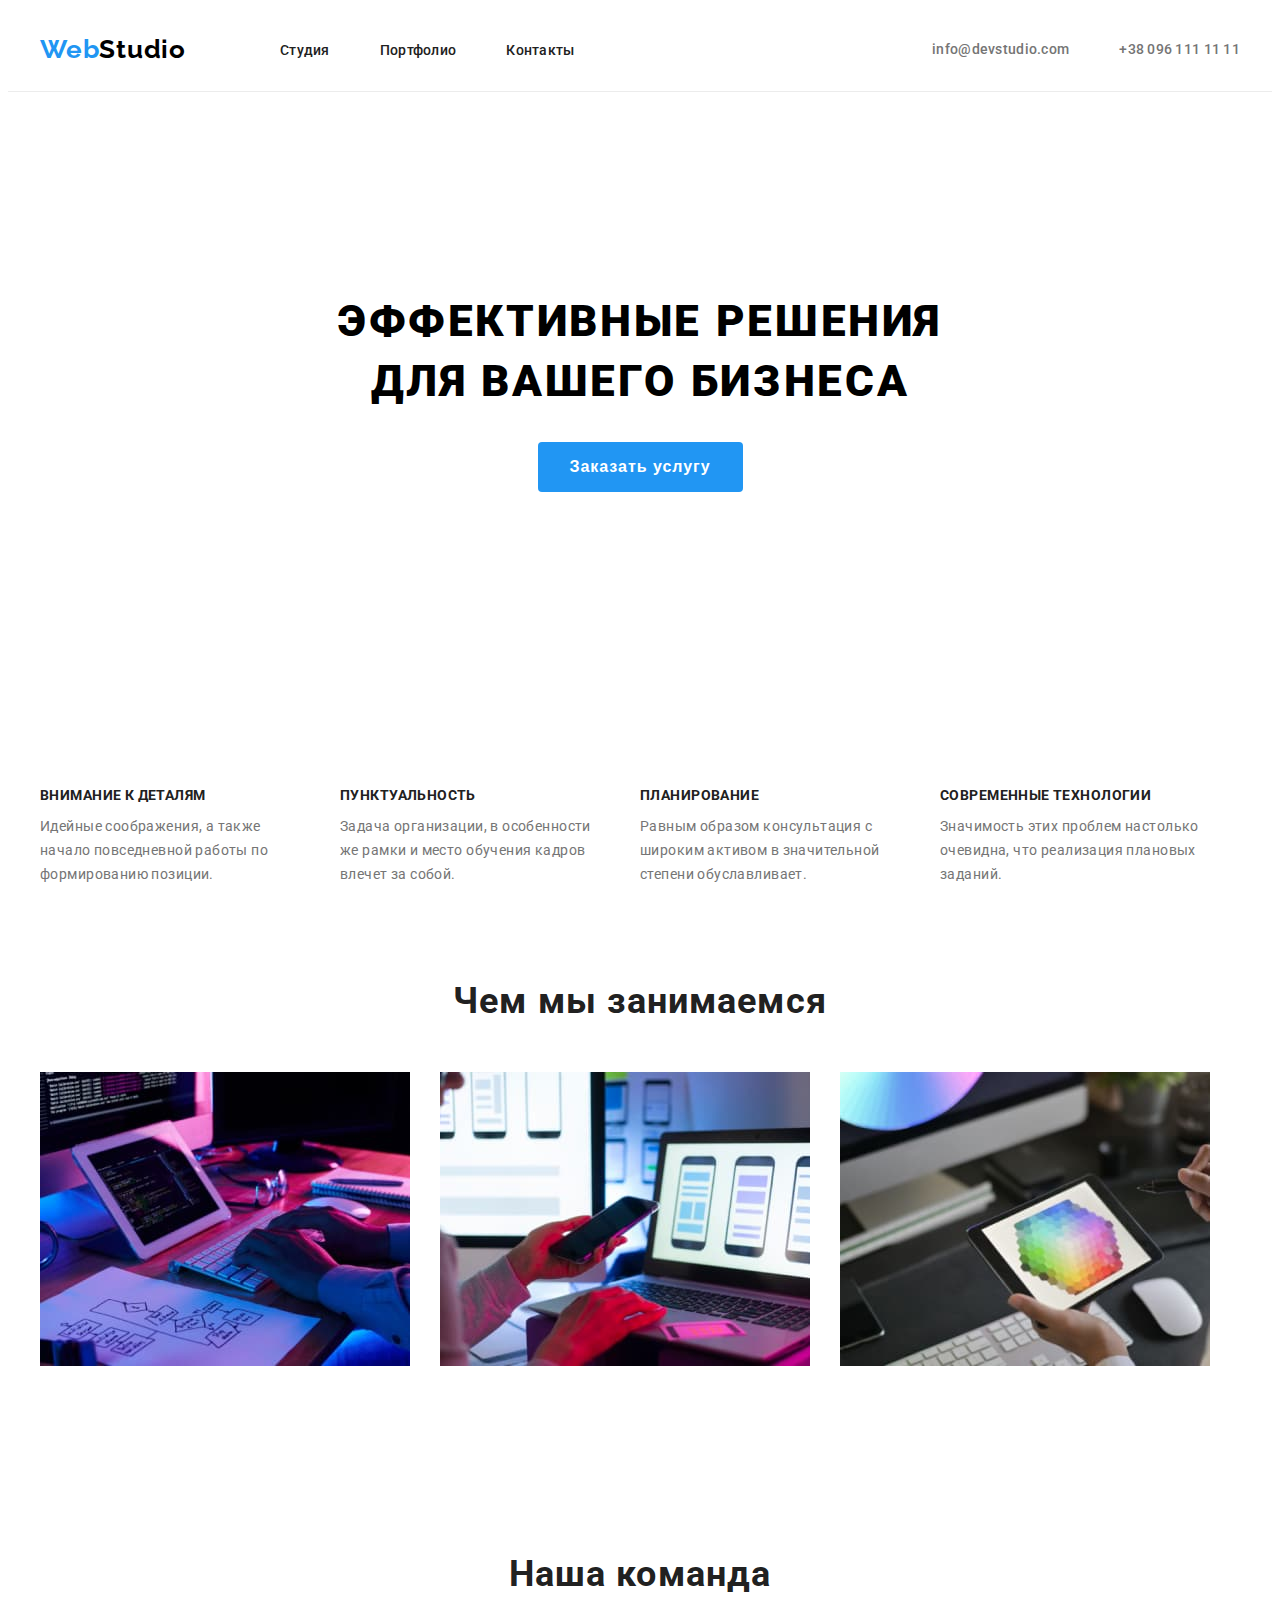
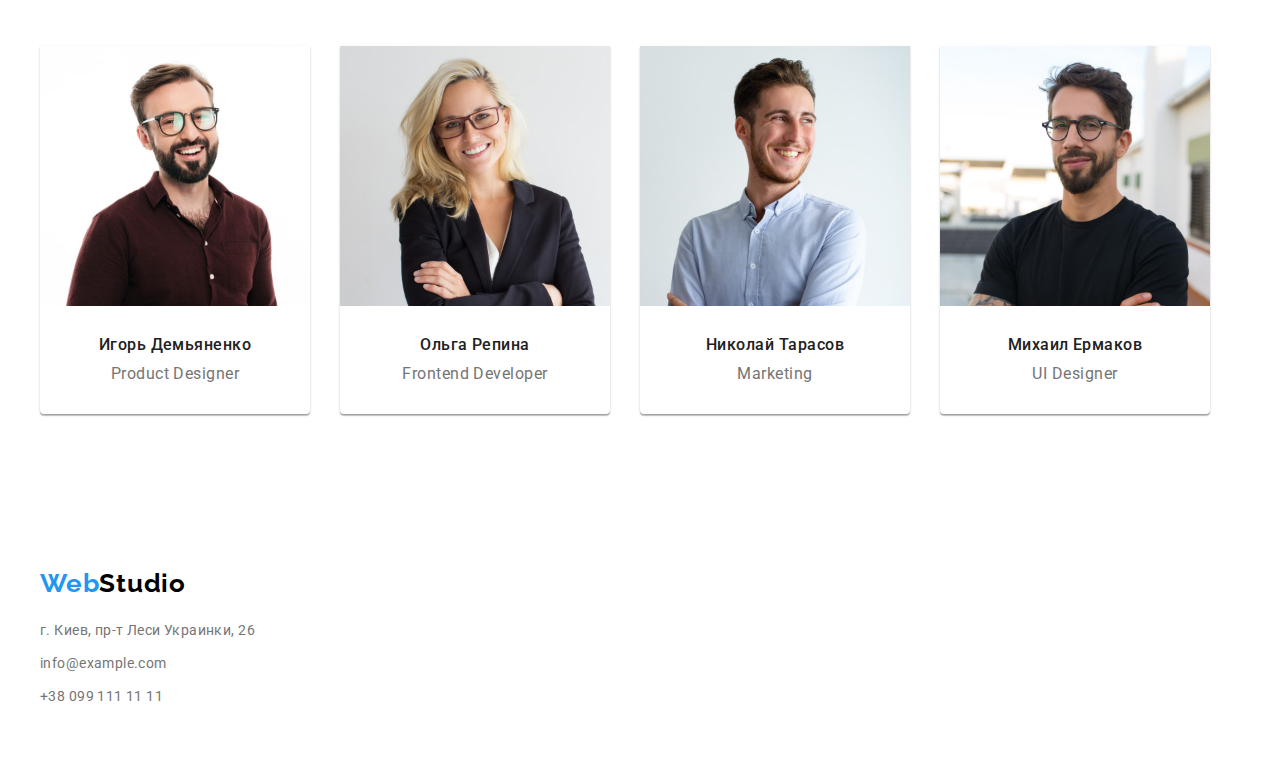
==== commit 16e6c6cd: "Правки ДЗ" ====
--- a/index.html
+++ b/index.html
@@ -66,8 +66,8 @@
         </section>
       </div>
       <!--ADVANTAGE-->
-      <section class="advantage-section">
-        <div class="container section">
+      <section class="advantage-section section">
+        <div class="container">
           <h2 class="visually-hidden">Преимущества</h2>
           <ul class="advantage-list">
             <li class="advantage-list-item list">
@@ -103,8 +103,8 @@
       </section>
 
       <!--DOING-->
-      <section class="section-doing">
-        <div class="container section">
+      <section class="section-doing section">
+        <div class="container">
           <h2 class="title">Чем мы занимаемся</h2>
           <ul class="doing-list">
             <li class="doing-list-item list">
@@ -139,8 +139,8 @@
       </section>
 
       <!--TEAM-->
-      <section class="section-team">
-        <div class="container team-container section">
+      <section class="section-team section">
+        <div class="container team-container">
           <h2 class="title">Наша команда</h2>
           <ul class="team-list">
             <li class="team-list-item list">
@@ -201,9 +201,9 @@
     </main>
 
     <!--FOOTER-->
-    <footer>
+    <footer class="footer-section">
       <div class="container footer-container">
-        <a class="link-logo link" href="./index.html" lang="en"
+        <a class="link-logo-footer link" href="./index.html" lang="en"
           ><span class="logo-first-part">Web</span>Studio</a
         >
         <address class="footer-contact">
--- a/css/styles.css
+++ b/css/styles.css
@@ -69,16 +69,18 @@
 
 /*===================HEADER===================*/
 
+.header {
+  border-bottom: 1px solid #ececec;
+}
 .header-container {
   display: flex;
-  align-items: baseline;
+  align-items: center;
   justify-content: space-between;
-  border-bottom: 1px solid #ececec;
 }
 
 .nav-header {
   display: flex;
-  align-items: baseline;
+  align-items: center;
 }
 
 .link-logo {
@@ -96,6 +98,8 @@
 }
 .menu {
   display: flex;
+  padding-top: 32px;
+  padding-bottom: 32px;
 }
 
 .menu-item:not(:last-child) {
@@ -117,6 +121,7 @@
 
 .list-contact {
   display: flex;
+  align-items: center;
 }
 
 .list-contact-item:not(:last-child) {
@@ -220,6 +225,9 @@
 
 /*=================DOING=================*/
 
+.section-doing {
+  padding-top: 0px;
+}
 .doing-list {
   display: flex;
   justify-content: center;
@@ -242,12 +250,6 @@
 .team-list-item {
   flex-basis: calc(100% / 4 - var(--gap-card-set));
   margin-right: var(--gap-card-set);
-}
-
-.team-list-item {
-  display: flex;
-  flex-direction: column;
-  align-items: center;
   background: #ffffff;
   box-shadow: 0px 1px 3px rgba(0, 0, 0, 0.12), 0px 1px 1px rgba(0, 0, 0, 0.14),
     0px 2px 1px rgba(0, 0, 0, 0.2);
@@ -266,6 +268,7 @@
   letter-spacing: 0.03em;
   color: var(--main-black-color);
   margin-bottom: 10px;
+  text-align: center;
 }
 
 .position {
@@ -274,15 +277,28 @@
   line-height: 1.18;
   letter-spacing: 0.03em;
   color: var(--main-grey-color);
+  text-align: center;
 }
 /*=================END TEAM=================*/
 
 /*=================FOOTER=================*/
+
+.footer-section {
+  padding-top: 60px;
+  padding-bottom: 60px;
+}
 
 .footer-container {
   display: block;
-  padding-top: 60px;
-  padding-bottom: 60px;
+}
+
+.link-logo-footer {
+  font-family: var(--secondary-font);
+  font-weight: 700;
+  font-size: 26px;
+  line-height: 1.19;
+  letter-spacing: 0.03em;
+  color: #000000;
 }
 
 .footer-contact {
@@ -344,14 +360,14 @@
 .list-portfolio {
   display: flex;
   flex-wrap: wrap;
-  margin-right: calc(- 1 * var(--gap-card-set));
-  margin-bottom: calc(- 1 * var(--gap-card-set));
+  margin-right: -30px;
+  margin-bottom: -30px;
 }
 
 .list-portfolio-item {
-  flex-basis: calc(100% / 3 - var(--gap-card-set));
-  margin-right: var(--gap-card-set);
-  margin-bottom: var(--gap-card-set);
+  flex-basis: calc((100% - 90px) / 3);
+  margin-right: 30px;
+  margin-bottom: 30px;
   background: #ffffff;
   border: 1px solid #eeeeee;
   box-sizing: border-box;
